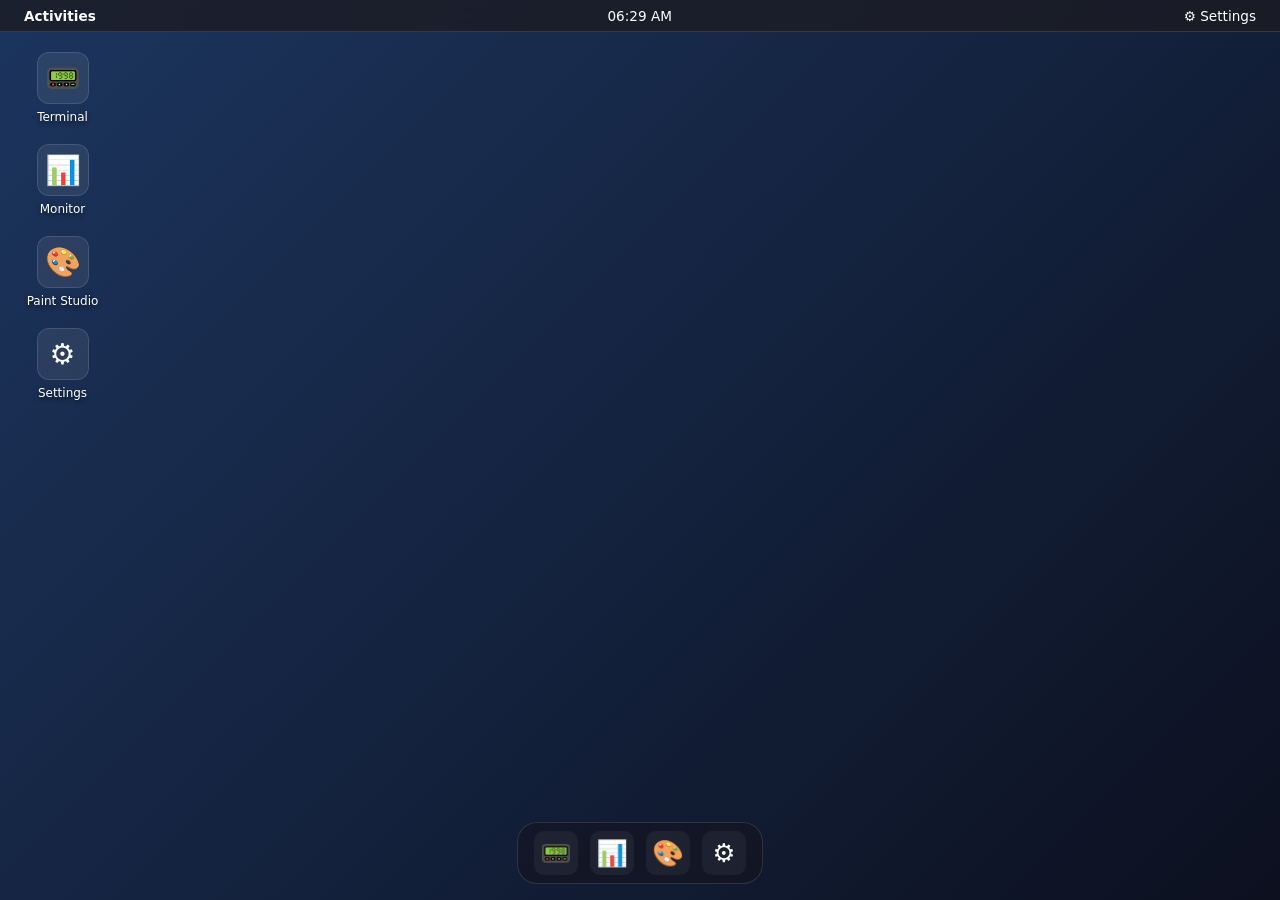
==== index.html @ 19b20d97 "initial version" ====
<!DOCTYPE html>
<html lang="en">
<head>
    <meta charset="UTF-8">
    <meta name="viewport" content="width=device-width, initial-scale=1.0">
    <title>Was-Operating System</title>
    <link rel="stylesheet" href="css/desktop.css">
</head>
<body>

    <div id="top-panel">
        <div class="panel-section"><div class="panel-btn" style="font-weight:600;">Activities</div></div>
        <div class="panel-section"><div id="panel-clock" class="panel-btn">00:00 AM</div></div>
        <div class="panel-section"><div class="panel-btn" onclick="OS.launchApp('settings')">⚙️ Settings</div></div>
    </div>

    <div id="desktop-workspace">
        <div id="icon-grid">
            <div class="app-shortcut" onclick="OS.launchApp('terminal')">
                <div class="shortcut-icon">📟</div><span class="shortcut-text">Terminal</span>
            </div>
            <div class="app-shortcut" onclick="OS.launchApp('sysmon')">
                <div class="shortcut-icon">📊</div><span class="shortcut-text">Monitor</span>
            </div>
            <div class="app-shortcut" onclick="OS.launchApp('canvas')">
                <div class="shortcut-icon">🎨</div><span class="shortcut-text">Paint Studio</span>
            </div>
            <div class="app-shortcut" onclick="OS.launchApp('settings')">
                <div class="shortcut-icon">⚙️</div><span class="shortcut-text">Settings</span>
            </div>
        </div>
    </div>

    <div id="dash-dock">
        <div class="dock-item" onclick="OS.launchApp('terminal')">📟</div>
        <div class="dock-item" onclick="OS.launchApp('sysmon')">📊</div>
        <div class="dock-item" onclick="OS.launchApp('canvas')">🎨</div>
        <div class="dock-item" onclick="OS.launchApp('settings')">⚙️</div>
    </div>

    <script src="js/os-core.js"></script>
    <script src="js/wm.js"></script>
</body>
</html>
---- css/desktop.css ----
:root {
    --panel-bg: rgba(28, 28, 36, 0.8);
    --window-bg: rgba(36, 36, 50, 0.95);
    --window-header: #1e1e2a;
    --accent-color: #3584e4; /* Was-OS Blue */
    --text-main: #ffffff;
    --text-muted: #a0a0b0;
    --border-spec: 1px solid rgba(255, 255, 255, 0.12);
}

* {
    box-sizing: border-box;
    margin: 0;
    padding: 0;
    user-select: none;
}

body, html {
    width: 100%;
    height: 100%;
    overflow: hidden;
    font-family: system-ui, -apple-system, BlinkMacSystemFont, 'Segoe UI', Roboto, sans-serif;
    color: var(--text-main);
    /* Default Native Background Gradient */
    background: linear-gradient(135deg, #1c355e 0%, #0c101f 100%);
    background-size: cover;
    background-position: center;
}

/* --- TOP PANEL --- */
#top-panel {
    height: 32px;
    width: 100%;
    background-color: var(--panel-bg);
    backdrop-filter: blur(10px);
    border-bottom: var(--border-spec);
    display: flex;
    justify-content: space-between;
    align-items: center;
    padding: 0 16px;
    font-size: 0.85rem;
    position: absolute;
    top: 0;
    z-index: 999999;
}

.panel-section { display: flex; align-items: center; gap: 16px; }
.panel-btn { cursor: pointer; padding: 2px 8px; border-radius: 4px; }
.panel-btn:hover { background: rgba(255,255,255,0.1); }

/* --- WORKSPACE --- */
#desktop-workspace {
    position: absolute;
    top: 32px;
    bottom: 0;
    width: 100%;
}

#icon-grid {
    position: absolute;
    top: 20px;
    left: 20px;
    display: flex;
    flex-direction: column;
    gap: 20px;
}

.app-shortcut {
    display: flex;
    flex-direction: column;
    align-items: center;
    width: 85px;
    cursor: pointer;
    text-align: center;
}

.shortcut-icon {
    width: 52px;
    height: 52px;
    background: rgba(255, 255, 255, 0.08);
    backdrop-filter: blur(8px);
    border: var(--border-spec);
    border-radius: 12px;
    display: flex;
    align-items: center;
    justify-content: center;
    font-size: 1.8rem;
    margin-bottom: 6px;
    transition: transform 0.2s, background 0.2s;
}
.app-shortcut:hover .shortcut-icon {
    transform: scale(1.05);
    background: rgba(255, 255, 255, 0.15);
}
.shortcut-text { font-size: 0.75rem; text-shadow: 0 2px 4px rgba(0,0,0,0.6); }

/* --- MANAGED WINDOWS --- */
.os-window {
    position: absolute;
    background: var(--window-bg);
    border: var(--border-spec);
    border-radius: 10px;
    display: flex;
    flex-direction: column;
    box-shadow: 0 25px 50px rgba(0,0,0,0.5);
    overflow: hidden;
}

.window-header {
    background: var(--window-header);
    padding: 10px 16px;
    display: flex;
    justify-content: space-between;
    align-items: center;
    cursor: move;
    border-bottom: var(--border-spec);
}
.window-title { font-size: 0.85rem; font-weight: 500; }
.window-controls { display: flex; gap: 8px; }
.win-control-btn { width: 14px; height: 14px; border-radius: 50%; border: none; cursor: pointer; }
.btn-close { background: #ff5f56; }
.btn-min { background: #ffbd2e; }
.btn-max { background: #27c93f; }

.window-body { flex: 1; overflow: auto; width: 100%; height: 100%; position: relative; }

/* --- APP CONTAINERS --- */
.term-box { background: #111116; color: #4ade80; font-family: monospace; padding: 12px; height: 100%; display: flex; flex-direction: column; }
.term-log { flex: 1; overflow-y: auto; white-space: pre-wrap; font-size: 0.85rem; }
.term-row { display: flex; gap: 6px; margin-top: 4px; }
.term-input { flex: 1; background: transparent; border: none; outline: none; color: #fff; font-family: inherit; }

.sysmon-box { padding: 20px; background: #1e1e28; height: 100%; }
.sysmon-card { background: rgba(255,255,255,0.05); padding: 12px; border-radius: 6px; margin-bottom: 12px; border-left: 4px solid var(--accent-color); }

.canvas-box { display: flex; flex-direction: column; height: 100%; background: #14141a; }
.canvas-bar { padding: 8px; background: #1e1e28; display: flex; gap: 10px; border-bottom: var(--border-spec); }
.canvas-el { background: #ffffff; cursor: crosshair; display: block; margin: auto; box-shadow: 0 4px 12px rgba(0,0,0,0.4); }

/* --- DASH DOCK --- */
#dash-dock {
    position: absolute;
    bottom: 16px;
    left: 50%;
    transform: translateX(-50%);
    background: rgba(20, 20, 30, 0.6);
    backdrop-filter: blur(12px);
    border: var(--border-spec);
    padding: 8px 16px;
    border-radius: 20px;
    display: flex;
    gap: 12px;
    z-index: 999999;
}
.dock-item {
    width: 44px;
    height: 44px;
    border-radius: 10px;
    background: rgba(255,255,255,0.05);
    display: flex;
    align-items: center;
    justify-content: center;
    font-size: 1.6rem;
    cursor: pointer;
    transition: transform 0.2s;
}
.dock-item:hover { transform: translateY(-4px); background: rgba(255,255,255,0.12); }
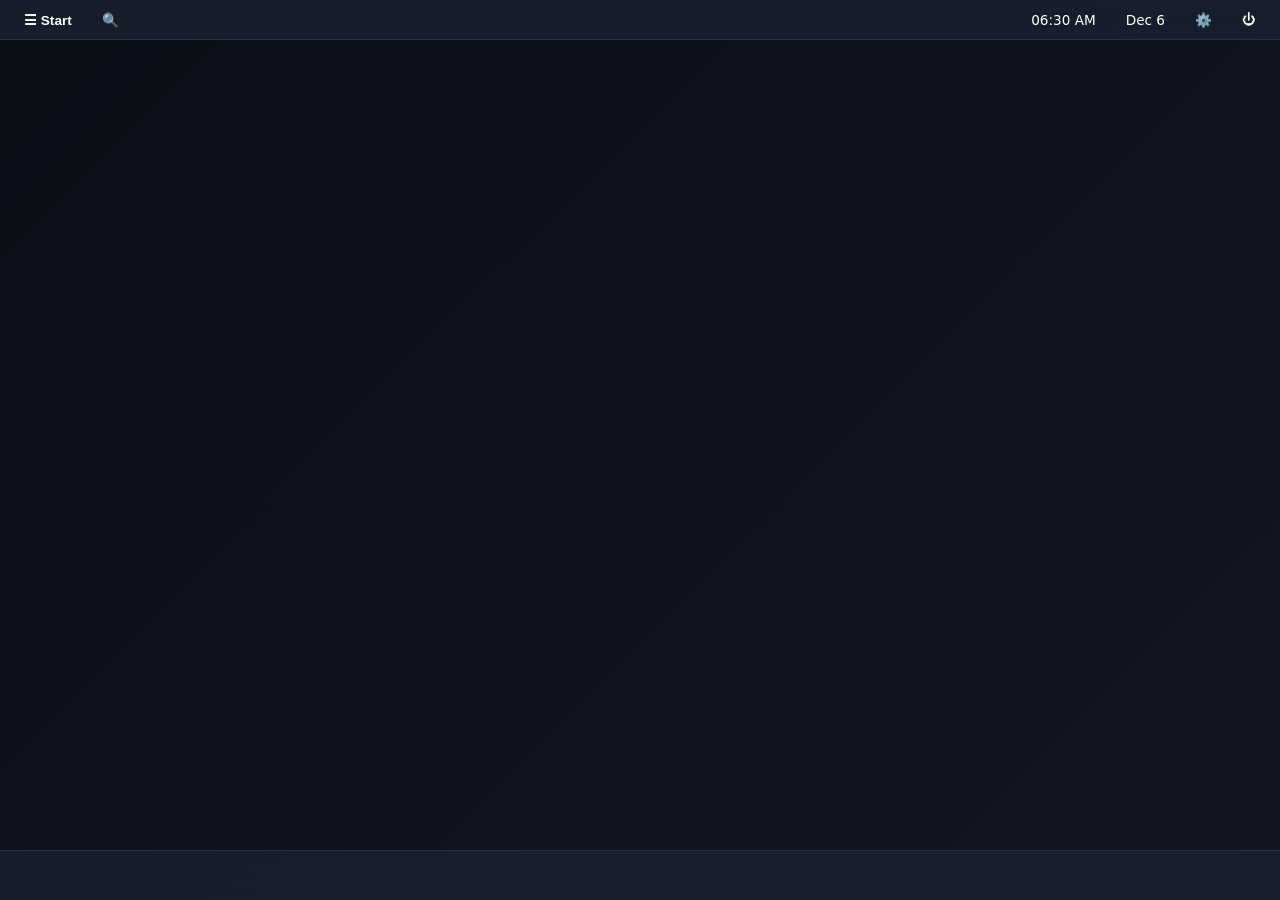
==== commit acee9f80: "Version 0.0.01" ====
--- a/index.html
+++ b/index.html
@@ -2,43 +2,83 @@
 <html lang="en">
 <head>
     <meta charset="UTF-8">
-    <meta name="viewport" content="width=device-width, initial-scale=1.0">
-    <title>Was-Operating System</title>
-    <link rel="stylesheet" href="css/desktop.css">
+    <meta name="viewport" content="width=device-width, initial-scale=1.0, maximum-scale=1.0, user-scalable=no">
+    <title>Was-Operating System v4.0</title>
+    <link rel="stylesheet" href="css/styles.css">
+    <link rel="icon" type="image/svg+xml" href="data:image/svg+xml,<svg xmlns='http://www.w3.org/2000/svg' viewBox='0 0 100 100'><text y='.9em' font-size='90'>💻</text></svg>">
 </head>
 <body>
-
-    <div id="top-panel">
-        <div class="panel-section"><div class="panel-btn" style="font-weight:600;">Activities</div></div>
-        <div class="panel-section"><div id="panel-clock" class="panel-btn">00:00 AM</div></div>
-        <div class="panel-section"><div class="panel-btn" onclick="OS.launchApp('settings')">⚙️ Settings</div></div>
+    <!-- Top Panel -->
+    <div id="top-panel" role="banner">
+        <div class="panel-left">
+            <button id="start-btn" class="panel-btn" aria-label="Start Menu">
+                <span class="btn-icon">☰</span>
+                <span class="btn-text">Start</span>
+            </button>
+            <button id="activities-btn" class="panel-btn" aria-label="Activities">🔍</button>
+        </div>
+        <div class="panel-right">
+            <div id="clock" class="panel-btn" aria-live="polite">00:00</div>
+            <div id="calendar" class="panel-btn" aria-live="polite">Jan 1</div>
+            <button id="settings-btn" class="panel-btn" aria-label="Settings">⚙️</button>
+            <button id="power-btn" class="panel-btn" aria-label="Power">⏻</button>
+        </div>
     </div>
 
-    <div id="desktop-workspace">
-        <div id="icon-grid">
-            <div class="app-shortcut" onclick="OS.launchApp('terminal')">
-                <div class="shortcut-icon">📟</div><span class="shortcut-text">Terminal</span>
-            </div>
-            <div class="app-shortcut" onclick="OS.launchApp('sysmon')">
-                <div class="shortcut-icon">📊</div><span class="shortcut-text">Monitor</span>
-            </div>
-            <div class="app-shortcut" onclick="OS.launchApp('canvas')">
-                <div class="shortcut-icon">🎨</div><span class="shortcut-text">Paint Studio</span>
-            </div>
-            <div class="app-shortcut" onclick="OS.launchApp('settings')">
-                <div class="shortcut-icon">⚙️</div><span class="shortcut-text">Settings</span>
+    <!-- Start Menu -->
+    <div id="start-menu" class="hidden" role="menu" aria-hidden="true">
+        <div class="start-header">
+            <h3>Applications</h3>
+        </div>
+        <div id="start-app-list" role="list"></div>
+        <div class="start-footer">
+            <button id="show-all-btn">Show All</button>
+            <button id="shutdown-btn">Shutdown</button>
+        </div>
+    </div>
+
+    <!-- Desktop Workspace -->
+    <div id="desktop-workspace"></div>
+
+    <!-- Taskbar -->
+    <div id="taskbar" role="toolbar" aria-label="Taskbar">
+        <div id="taskbar-items"></div>
+    </div>
+
+    <!-- Notifications -->
+    <div id="notification-area" role="alert"></div>
+
+    <!-- Activities/Search Overlay -->
+    <div id="activities-overlay" class="hidden" role="dialog" aria-modal="true">
+        <div class="activity-search">
+            <input type="text" id="search-input" placeholder="Search apps, files..." autocomplete="off">
+            <div id="search-results"></div>
+        </div>
+    </div>
+
+    <!-- Confirmation Dialog -->
+    <div id="confirm-dialog" class="modal hidden">
+        <div class="modal-content">
+            <h3 id="confirm-title">Confirm</h3>
+            <p id="confirm-message"></p>
+            <div class="modal-buttons">
+                <button id="confirm-yes">Yes</button>
+                <button id="confirm-no" class="cancel">No</button>
             </div>
         </div>
     </div>
 
-    <div id="dash-dock">
-        <div class="dock-item" onclick="OS.launchApp('terminal')">📟</div>
-        <div class="dock-item" onclick="OS.launchApp('sysmon')">📊</div>
-        <div class="dock-item" onclick="OS.launchApp('canvas')">🎨</div>
-        <div class="dock-item" onclick="OS.launchApp('settings')">⚙️</div>
-    </div>
-
-    <script src="js/os-core.js"></script>
-    <script src="js/wm.js"></script>
+    <!-- LOAD ORDER IS CRITICAL -->
+    <script src="js/core/vfs.js"></script>
+    <script src="js/core/os.js"></script>
+    <script src="js/core/wm.js"></script>
+    <script src="js/utils/notifier.js"></script>
+    <script src="js/apps/calculator.js"></script>
+    <script src="js/apps/terminal.js"></script>
+    <script src="js/apps/notepad.js"></script>
+    <script src="js/apps/filemanager.js"></script>
+    <script src="js/apps/settings.js"></script>
+    <script src="js/apps/about.js"></script>
+    <script src="js/init.js"></script>
 </body>
 </html>
--- a/css/styles.css
+++ b/css/styles.css
@@ -0,0 +1,602 @@
+/* =============================================== */
+/* WAS-OS v4.0 - PRODUCTION STYLESHEET             */
+/* =============================================== */
+
+:root {
+    --bg-primary: #0a0e17;
+    --bg-secondary: #1a1f2e;
+    --bg-tertiary: #2d3548;
+    --accent-blue: #3584e4;
+    --accent-hover: #2d75c9;
+    --success: #2ec27e;
+    --warning: #f5c211;
+    --error: #e01b24;
+    --text-primary: #ffffff;
+    --text-secondary: #9a9996;
+    --border-light: rgba(255, 255, 255, 0.08);
+    --shadow-window: 0 8px 32px rgba(0, 0, 0, 0.4);
+    --radius-sm: 6px;
+    --radius-md: 10px;
+    --radius-lg: 16px;
+    --transition-fast: 0.15s ease;
+}
+
+* { box-sizing: border-box; margin: 0; padding: 0; }
+
+html, body {
+    width: 100%;
+    height: 100%;
+    overflow: hidden;
+    font-family: 'Segoe UI', system-ui, -apple-system, sans-serif;
+    background: linear-gradient(135deg, #0a0e17 0%, #1a1f2e 50%, #0a0e17 100%);
+    background-size: 400% 400%;
+    animation: bgShift 15s ease infinite;
+    color: var(--text-primary);
+    user-select: none;
+}
+
+@keyframes bgShift {
+    0%, 100% { background-position: 0% 50%; }
+    50% { background-position: 100% 50%; }
+}
+
+.hidden { display: none !important; }
+
+/* Top Panel */
+#top-panel {
+    position: fixed;
+    top: 0;
+    left: 0;
+    right: 0;
+    height: 40px;
+    background: rgba(26, 31, 46, 0.95);
+    backdrop-filter: blur(10px);
+    border-bottom: 1px solid var(--border-light);
+    display: flex;
+    justify-content: space-between;
+    align-items: center;
+    padding: 0 12px;
+    z-index: 10000;
+}
+
+.panel-left, .panel-right {
+    display: flex;
+    gap: 6px;
+    align-items: center;
+}
+
+.panel-btn {
+    padding: 6px 12px;
+    border-radius: var(--radius-sm);
+    background: transparent;
+    border: none;
+    color: var(--text-primary);
+    cursor: pointer;
+    font-size: 0.85rem;
+    transition: var(--transition-fast);
+}
+
+.panel-btn:hover { background: rgba(255, 255, 255, 0.1); }
+.panel-btn:active { transform: scale(0.96); }
+
+#start-btn { font-weight: 600; }
+
+/* Start Menu */
+#start-menu {
+    position: fixed;
+    bottom: 60px;
+    left: 10px;
+    width: 280px;
+    max-height: 400px;
+    background: var(--bg-secondary);
+    border: 1px solid var(--border-light);
+    border-radius: var(--radius-md);
+    box-shadow: var(--shadow-window);
+    z-index: 9999;
+    display: flex;
+    flex-direction: column;
+    overflow: hidden;
+    animation: slideUp 0.2s ease;
+}
+
+@keyframes slideUp {
+    from { opacity: 0; transform: translateY(20px); }
+    to { opacity: 1; transform: translateY(0); }
+}
+
+.start-header {
+    padding: 12px 16px;
+    background: var(--bg-tertiary);
+    border-bottom: 1px solid var(--border-light);
+}
+
+.start-header h3 { font-size: 0.9rem; font-weight: 500; }
+
+#start-app-list {
+    flex: 1;
+    overflow-y: auto;
+    padding: 8px;
+}
+
+.start-item {
+    display: flex;
+    align-items: center;
+    gap: 12px;
+    padding: 10px 12px;
+    border-radius: var(--radius-sm);
+    cursor: pointer;
+    transition: var(--transition-fast);
+}
+
+.start-item:hover { background: rgba(255, 255, 255, 0.08); }
+.start-item .app-icon { font-size: 1.4rem; }
+.start-item .app-name { font-size: 0.9rem; }
+
+.start-footer {
+    display: flex;
+    justify-content: space-between;
+    padding: 10px;
+    background: var(--bg-tertiary);
+    border-top: 1px solid var(--border-light);
+}
+
+.start-footer button {
+    padding: 6px 14px;
+    border-radius: var(--radius-sm);
+    border: 1px solid rgba(255, 255, 255, 0.2);
+    background: transparent;
+    color: var(--text-primary);
+    cursor: pointer;
+    font-size: 0.8rem;
+}
+
+.start-footer button:hover { background: rgba(255, 255, 255, 0.1); }
+
+/* Taskbar */
+#taskbar {
+    position: fixed;
+    bottom: 0;
+    left: 0;
+    right: 0;
+    height: 50px;
+    background: rgba(26, 31, 46, 0.95);
+    backdrop-filter: blur(10px);
+    border-top: 1px solid var(--border-light);
+    display: flex;
+    align-items: center;
+    justify-content: center;
+    z-index: 10000;
+}
+
+#taskbar-items {
+    display: flex;
+    gap: 6px;
+    padding: 0 16px;
+}
+
+.task-item {
+    min-width: 48px;
+    height: 42px;
+    background: rgba(255, 255, 255, 0.06);
+    border-radius: var(--radius-sm);
+    display: flex;
+    align-items: center;
+    justify-content: center;
+    font-size: 1.5rem;
+    cursor: pointer;
+    position: relative;
+    transition: var(--transition-fast);
+}
+
+.task-item:hover { background: rgba(255, 255, 255, 0.15); transform: translateY(-2px); }
+.task-item.active::after {
+    content: '';
+    position: absolute;
+    bottom: 2px;
+    left: 50%;
+    transform: translateX(-50%);
+    width: 8px;
+    height: 3px;
+    background: var(--accent-blue);
+    border-radius: 1px;
+}
+
+/* Desktop Workspace */
+#desktop-workspace {
+    position: fixed;
+    top: 40px;
+    bottom: 50px;
+    left: 0;
+    right: 0;
+    overflow: hidden;
+}
+
+/* Windows */
+.os-window {
+    position: absolute;
+    background: var(--bg-secondary);
+    border: 1px solid var(--border-light);
+    border-radius: var(--radius-md);
+    box-shadow: var(--shadow-window);
+    display: flex;
+    flex-direction: column;
+    overflow: hidden;
+    min-width: 320px;
+    min-height: 220px;
+}
+
+.os-window.focused { box-shadow: 0 12px 48px rgba(0, 0, 0, 0.6); }
+
+.window-header {
+    background: var(--bg-tertiary);
+    padding: 10px 14px;
+    display: flex;
+    justify-content: space-between;
+    align-items: center;
+    cursor: move;
+    user-select: none;
+}
+
+.window-title { font-size: 0.9rem; font-weight: 500; display: flex; align-items: center; gap: 8px; }
+
+.window-controls { display: flex; gap: 6px; }
+
+.win-btn {
+    width: 14px;
+    height: 14px;
+    border-radius: 50%;
+    border: none;
+    cursor: pointer;
+    padding: 0;
+}
+
+.btn-close { background: #ff5f57; }
+.btn-min { background: #febc2e; }
+.btn-max { background: #28c840; }
+
+.window-body {
+    flex: 1;
+    overflow: auto;
+    position: relative;
+}
+
+.resize-handle {
+    position: absolute;
+    bottom: 0;
+    right: 0;
+    width: 15px;
+    height: 15px;
+    cursor: se-resize;
+}
+
+/* Notifications */
+#notification-area {
+    position: fixed;
+    top: 50px;
+    right: 16px;
+    z-index: 10001;
+    display: flex;
+    flex-direction: column;
+    gap: 10px;
+}
+
+.notification {
+    background: var(--bg-secondary);
+    border: 1px solid var(--border-light);
+    border-radius: var(--radius-md);
+    padding: 14px 18px;
+    min-width: 280px;
+    box-shadow: var(--shadow-window);
+    animation: slideIn 0.3s ease;
+}
+
+@keyframes slideIn {
+    from { transform: translateX(100%); opacity: 0; }
+    to { transform: translateX(0); opacity: 1; }
+}
+
+.notif-success { border-left: 4px solid var(--success); }
+.notif-error { border-left: 4px solid var(--error); }
+.notif-warning { border-left: 4px solid var(--warning); }
+
+.notif-title { font-weight: 600; margin-bottom: 4px; font-size: 0.95rem; }
+.notif-msg { font-size: 0.85rem; color: var(--text-secondary); }
+
+/* Modal */
+.modal {
+    position: fixed;
+    inset: 0;
+    background: rgba(0, 0, 0, 0.6);
+    z-index: 10002;
+    display: flex;
+    align-items: center;
+    justify-content: center;
+}
+
+.modal-content {
+    background: var(--bg-secondary);
+    border: 1px solid var(--border-light);
+    border-radius: var(--radius-md);
+    padding: 24px;
+    min-width: 300px;
+    box-shadow: var(--shadow-window);
+}
+
+.modal-content h3 { margin-bottom: 12px; }
+.modal-content p { color: var(--text-secondary); margin-bottom: 20px; }
+
+.modal-buttons { display: flex; gap: 12px; justify-content: flex-end; }
+
+.modal-buttons button {
+    padding: 8px 16px;
+    border-radius: var(--radius-sm);
+    border: none;
+    cursor: pointer;
+    font-size: 0.9rem;
+}
+
+.modal-buttons button:not(.cancel) { background: var(--accent-blue); color: white; }
+.modal-buttons .cancel { background: var(--bg-tertiary); color: var(--text-primary); }
+
+/* Activities Overlay */
+#activities-overlay {
+    position: fixed;
+    inset: 0;
+    background: rgba(0, 0, 0, 0.75);
+    backdrop-filter: blur(8px);
+    z-index: 9998;
+    display: flex;
+    justify-content: center;
+    padding-top: 120px;
+}
+
+.activity-search {
+    width: 100%;
+    max-width: 600px;
+    background: var(--bg-secondary);
+    border: 1px solid var(--border-light);
+    border-radius: var(--radius-lg);
+    overflow: hidden;
+    box-shadow: var(--shadow-window);
+}
+
+#search-input {
+    width: 100%;
+    padding: 20px;
+    background: transparent;
+    border: none;
+    color: var(--text-primary);
+    font-size: 1.2rem;
+    border-bottom: 1px solid var(--border-light);
+    outline: none;
+}
+
+#search-results {
+    max-height: 40vh;
+    overflow-y: auto;
+    padding: 8px;
+}
+
+.search-result {
+    padding: 12px 16px;
+    border-radius: var(--radius-sm);
+    cursor: pointer;
+    display: flex;
+    align-items: center;
+    gap: 12px;
+}
+
+.search-result:hover { background: rgba(255, 255, 255, 0.08); }
+
+/* App-Specific Styles */
+.term-container {
+    height: 100%;
+    background: #0d0d10;
+    color: #4ade80;
+    font-family: 'JetBrains Mono', monospace;
+    font-size: 0.9rem;
+    padding: 12px;
+    display: flex;
+    flex-direction: column;
+}
+
+.term-output {
+    flex: 1;
+    overflow-y: auto;
+    white-space: pre-wrap;
+    word-break: break-all;
+}
+
+.term-input-row {
+    display: flex;
+    gap: 8px;
+    margin-top: 8px;
+}
+
+.term-prompt { color: #2ec27e; font-weight: bold; }
+
+.term-input {
+    flex: 1;
+    background: transparent;
+    border: none;
+    color: #fff;
+    font-family: inherit;
+    outline: none;
+    font-size: inherit;
+}
+
+.calc-container {
+    height: 100%;
+    background: #1a1a1e;
+    padding: 16px;
+    display: flex;
+    flex-direction: column;
+}
+
+.calc-screen {
+    background: #0d0d10;
+    border: 1px solid var(--border-light);
+    border-radius: var(--radius-sm);
+    padding: 16px;
+    font-size: 2rem;
+    text-align: right;
+    margin-bottom: 16px;
+}
+
+.calc-grid {
+    display: grid;
+    grid-template-columns: repeat(4, 1fr);
+    gap: 8px;
+    flex: 1;
+}
+
+.calc-btn {
+    background: rgba(255, 255, 255, 0.1);
+    border: none;
+    color: var(--text-primary);
+    font-size: 1.3rem;
+    padding: 16px;
+    border-radius: var(--radius-sm);
+    cursor: pointer;
+}
+
+.calc-btn:hover { background: rgba(255, 255, 255, 0.15); }
+.calc-btn.operator { background: rgba(53, 132, 228, 0.3); color: #4daafc; }
+.calc-btn.equals { background: var(--accent-blue); }
+.calc-btn.clear { background: var(--error); }
+
+.file-manager {
+    height: 100%;
+    background: var(--bg-secondary);
+    padding: 16px;
+    overflow-y: auto;
+}
+
+.fm-path {
+    display: flex;
+    gap: 8px;
+    padding: 10px;
+    background: var(--bg-tertiary);
+    border-radius: var(--radius-sm);
+    margin-bottom: 16px;
+}
+
+.fm-path input {
+    flex: 1;
+    background: transparent;
+    border: none;
+    color: var(--text-primary);
+    outline: none;
+}
+
+.fm-grid {
+    display: grid;
+    grid-template-columns: repeat(auto-fill, minmax(100px, 1fr));
+    gap: 16px;
+}
+
+.file-item {
+    padding: 12px;
+    border-radius: var(--radius-sm);
+    cursor: pointer;
+    text-align: center;
+}
+
+.file-item:hover { background: rgba(255, 255, 255, 0.08); }
+.file-icon { font-size: 2.5rem; display: block; margin-bottom: 6px; }
+.file-name { font-size: 0.75rem; word-break: break-word; }
+
+.notepad-container {
+    height: 100%;
+    background: #1a1a1e;
+    display: flex;
+    flex-direction: column;
+}
+
+.notepad-toolbar {
+    display: flex;
+    gap: 8px;
+    padding: 10px;
+    background: var(--bg-tertiary);
+    border-bottom: 1px solid var(--border-light);
+}
+
+.notepad-toolbar button {
+    padding: 6px 12px;
+    border-radius: var(--radius-sm);
+    border: none;
+    background: var(--accent-blue);
+    color: white;
+    cursor: pointer;
+    font-size: 0.85rem;
+}
+
+.notepad-editor {
+    flex: 1;
+    background: #1e1e1e;
+    color: var(--text-primary);
+    border: none;
+    padding: 20px;
+    font-family: 'JetBrains Mono', Consolas, monospace;
+    font-size: 0.95rem;
+    line-height: 1.6;
+    resize: none;
+    outline: none;
+}
+
+.settings-container {
+    height: 100%;
+    background: var(--bg-secondary);
+    padding: 20px;
+    overflow-y: auto;
+}
+
+.settings-section {
+    background: var(--bg-tertiary);
+    padding: 20px;
+    border-radius: var(--radius-md);
+    margin-bottom: 20px;
+}
+
+.settings-section h3 { margin-bottom: 12px; }
+
+.theme-options {
+    display: flex;
+    gap: 12px;
+    flex-wrap: wrap;
+}
+
+.theme-btn {
+    padding: 12px 20px;
+    border-radius: var(--radius-sm);
+    border: 2px solid transparent;
+    cursor: pointer;
+}
+
+.theme-btn.selected { border-color: var(--accent-blue); }
+
+.about-container {
+    height: 100%;
+    background: linear-gradient(145deg, var(--bg-secondary), var(--bg-tertiary));
+    display: flex;
+    flex-direction: column;
+    align-items: center;
+    justify-content: center;
+    padding: 40px;
+    text-align: center;
+}
+
+.about-logo { font-size: 4rem; margin-bottom: 20px; }
+.about-title { font-size: 1.5rem; margin-bottom: 8px; }
+.about-version { color: var(--text-secondary); margin-bottom: 24px; }
+.about-info { 
+    background: var(--bg-tertiary); 
+    padding: 20px; 
+    border-radius: var(--radius-md);
+    text-align: left;
+    width: 100%;
+    max-width: 400px;
+}
+
+.about-info p { margin: 8px 0; font-size: 0.9rem; }
+.about-info strong { color: var(--accent-blue); }
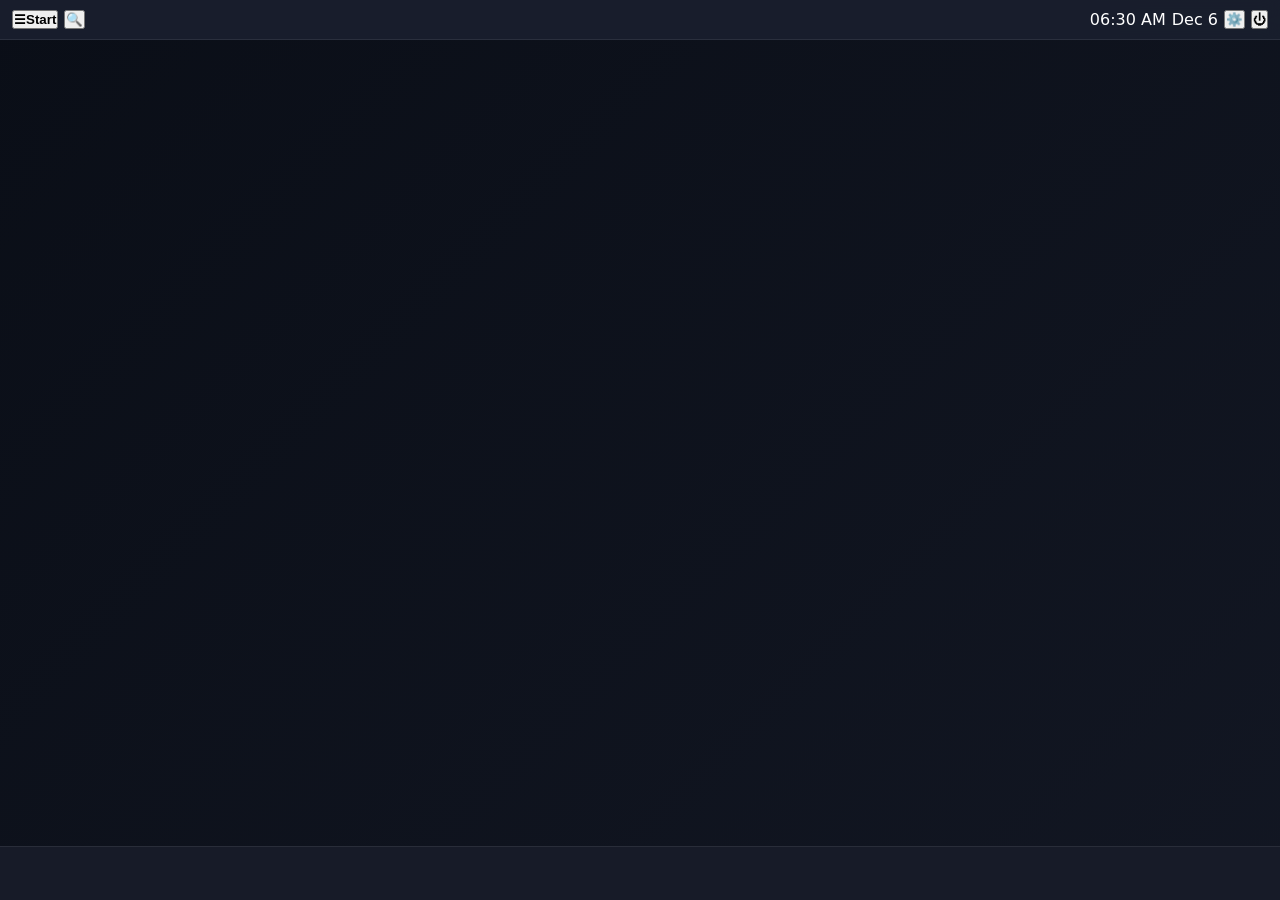
==== commit 8dd55f2c: "prepared html, init and corcore for upcomming apps and fixed bugs" ====
--- a/index.html
+++ b/index.html
@@ -2,61 +2,40 @@
 <html lang="en">
 <head>
     <meta charset="UTF-8">
-    <meta name="viewport" content="width=device-width, initial-scale=1.0, maximum-scale=1.0, user-scalable=no">
-    <title>Was-Operating System v4.0</title>
+    <meta name="viewport" content="width=device-width, initial-scale=1.0">
+    <title>Was-Operating System</title>
     <link rel="stylesheet" href="css/styles.css">
-    <link rel="icon" type="image/svg+xml" href="data:image/svg+xml,<svg xmlns='http://www.w3.org/2000/svg' viewBox='0 0 100 100'><text y='.9em' font-size='90'>💻</text></svg>">
 </head>
 <body>
-    <!-- Top Panel -->
-    <div id="top-panel" role="banner">
+    <div id="top-panel">
         <div class="panel-left">
-            <button id="start-btn" class="panel-btn" aria-label="Start Menu">
-                <span class="btn-icon">☰</span>
-                <span class="btn-text">Start</span>
-            </button>
-            <button id="activities-btn" class="panel-btn" aria-label="Activities">🔍</button>
+            <button id="start-btn"><span>☰</span><span class="btn-text">Start</span></button>
+            <button id="activities-btn">🔍</button>
         </div>
         <div class="panel-right">
-            <div id="clock" class="panel-btn" aria-live="polite">00:00</div>
-            <div id="calendar" class="panel-btn" aria-live="polite">Jan 1</div>
-            <button id="settings-btn" class="panel-btn" aria-label="Settings">⚙️</button>
-            <button id="power-btn" class="panel-btn" aria-label="Power">⏻</button>
+            <div id="clock">00:00</div>
+            <div id="calendar">Jan 01</div>
+            <button id="settings-btn">⚙️</button>
+            <button id="power-btn">⏻</button>
         </div>
     </div>
 
-    <!-- Start Menu -->
-    <div id="start-menu" class="hidden" role="menu" aria-hidden="true">
-        <div class="start-header">
-            <h3>Applications</h3>
-        </div>
-        <div id="start-app-list" role="list"></div>
+    <div id="start-menu" class="hidden">
+        <div class="start-header"><h3>Applications</h3></div>
+        <div id="start-app-list"></div>
         <div class="start-footer">
-            <button id="show-all-btn">Show All</button>
+            <button id="show-all-btn">All Apps</button>
             <button id="shutdown-btn">Shutdown</button>
         </div>
     </div>
 
-    <!-- Desktop Workspace -->
+    <div id="custom-app-source" class="hidden"></div>
     <div id="desktop-workspace"></div>
-
-    <!-- Taskbar -->
-    <div id="taskbar" role="toolbar" aria-label="Taskbar">
-        <div id="taskbar-items"></div>
+    <div id="taskbar"><div id="taskbar-items"></div></div>
+    <div id="notification-area"></div>
+    <div id="activities-overlay" class="hidden">
+        <input type="text" id="search-input" placeholder="Search apps, files...">
     </div>
-
-    <!-- Notifications -->
-    <div id="notification-area" role="alert"></div>
-
-    <!-- Activities/Search Overlay -->
-    <div id="activities-overlay" class="hidden" role="dialog" aria-modal="true">
-        <div class="activity-search">
-            <input type="text" id="search-input" placeholder="Search apps, files..." autocomplete="off">
-            <div id="search-results"></div>
-        </div>
-    </div>
-
-    <!-- Confirmation Dialog -->
     <div id="confirm-dialog" class="modal hidden">
         <div class="modal-content">
             <h3 id="confirm-title">Confirm</h3>
@@ -68,7 +47,6 @@
         </div>
     </div>
 
-    <!-- LOAD ORDER IS CRITICAL -->
     <script src="js/core/vfs.js"></script>
     <script src="js/core/os.js"></script>
     <script src="js/core/wm.js"></script>
@@ -78,7 +56,18 @@
     <script src="js/apps/notepad.js"></script>
     <script src="js/apps/filemanager.js"></script>
     <script src="js/apps/settings.js"></script>
+    <script src="js/apps/notes.js"></script>
+    <script src="js/apps/spreadsheet.js"></script>
+    <script src="js/apps/browser.js"></script>
+    <script src="js/apps/paint.js"></script>
+    <script src="js/apps/games.js"></script>
+    <script src="js/apps/viewer.js"></script>
+    <script src="js/apps/external-apps.js"></script>
     <script src="js/apps/about.js"></script>
     <script src="js/init.js"></script>
+
+
+
+
 </body>
 </html>
--- a/css/styles.css
+++ b/css/styles.css
@@ -15,6 +15,7 @@
     --text-secondary: #9a9996;
     --border-light: rgba(255, 255, 255, 0.08);
     --shadow-window: 0 8px 32px rgba(0, 0, 0, 0.4);
+    --shadow-glass: 0 20px 60px rgba(0, 0, 0, 0.35);
     --radius-sm: 6px;
     --radius-md: 10px;
     --radius-lg: 16px;
@@ -86,17 +87,23 @@
     position: fixed;
     bottom: 60px;
     left: 10px;
-    width: 280px;
-    max-height: 400px;
-    background: var(--bg-secondary);
-    border: 1px solid var(--border-light);
+    width: 320px;
+    max-height: 460px;
+    background: rgba(19, 24, 38, 0.95);
+    border: 1px solid rgba(255, 255, 255, 0.08);
     border-radius: var(--radius-md);
-    box-shadow: var(--shadow-window);
+    box-shadow: var(--shadow-glass);
     z-index: 9999;
     display: flex;
     flex-direction: column;
     overflow: hidden;
     animation: slideUp 0.2s ease;
+}
+
+.start-details {
+    margin-top: 8px;
+    color: var(--text-secondary);
+    font-size: 0.8rem;
 }
 
 @keyframes slideUp {
@@ -158,10 +165,10 @@
     bottom: 0;
     left: 0;
     right: 0;
-    height: 50px;
-    background: rgba(26, 31, 46, 0.95);
-    backdrop-filter: blur(10px);
-    border-top: 1px solid var(--border-light);
+    height: 54px;
+    background: rgba(24, 29, 41, 0.96);
+    backdrop-filter: blur(14px);
+    border-top: 1px solid rgba(255, 255, 255, 0.08);
     display: flex;
     align-items: center;
     justify-content: center;
@@ -170,8 +177,35 @@
 
 #taskbar-items {
     display: flex;
-    gap: 6px;
+    gap: 8px;
     padding: 0 16px;
+}
+
+.task-item {
+    min-width: 52px;
+    height: 42px;
+    background: rgba(255, 255, 255, 0.06);
+    border-radius: 14px;
+    display: flex;
+    align-items: center;
+    justify-content: center;
+    font-size: 1.25rem;
+    cursor: pointer;
+    position: relative;
+    transition: var(--transition-fast);
+}
+
+.task-item.active {
+    background: rgba(53, 132, 228, 0.22);
+    border: 1px solid rgba(53, 132, 228, 0.35);
+}
+
+.task-item span {
+    display: inline-block;
+}
+
+.task-item.minimized {
+    opacity: 0.7;
 }
 
 .task-item {
@@ -214,8 +248,9 @@
 /* Windows */
 .os-window {
     position: absolute;
-    background: var(--bg-secondary);
-    border: 1px solid var(--border-light);
+    background: rgba(14, 18, 27, 0.88);
+    border: 1px solid rgba(255, 255, 255, 0.1);
+    backdrop-filter: blur(16px);
     border-radius: var(--radius-md);
     box-shadow: var(--shadow-window);
     display: flex;
@@ -225,7 +260,21 @@
     min-height: 220px;
 }
 
-.os-window.focused { box-shadow: 0 12px 48px rgba(0, 0, 0, 0.6); }
+.os-window.focused { box-shadow: 0 20px 60px rgba(0, 0, 0, 0.5); }
+
+body.window-style-solid .os-window {
+    background: var(--bg-secondary);
+    backdrop-filter: none;
+}
+
+body.window-style-transparent .os-window {
+    background: rgba(18, 22, 32, 0.72);
+}
+
+body.window-style-glass .os-window {
+    background: rgba(15, 20, 31, 0.65);
+    backdrop-filter: blur(20px);
+}
 
 .window-header {
     background: var(--bg-tertiary);
